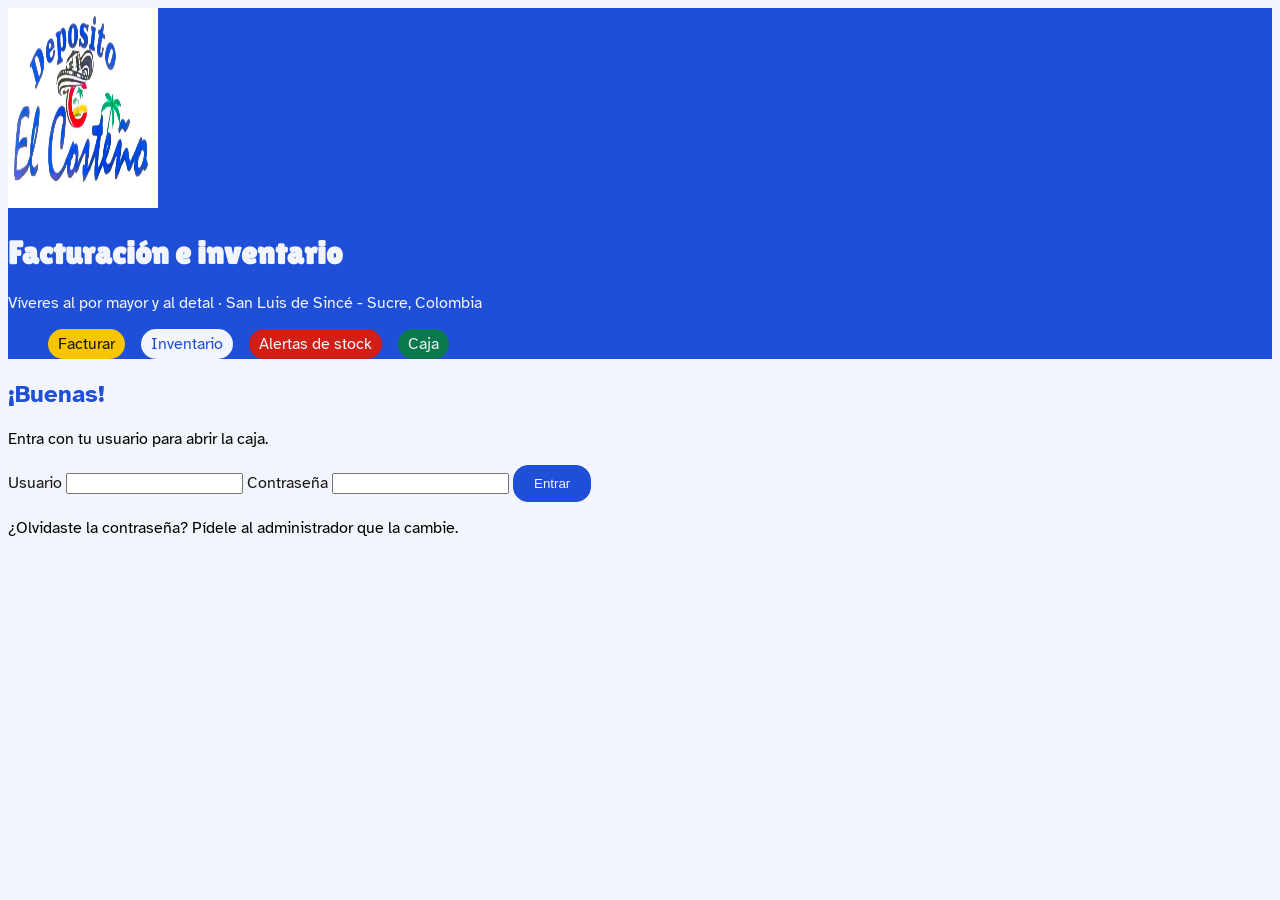
==== index.html @ bb350d9c "Maqueta la pantalla de inicio de sesión del ERP" ====
<!DOCTYPE html>
<html lang="es">

<head>
    <meta charset="UTF-8">
    <meta name="viewport" content="width=device-width, initial-scale=1.0">
    <title>Depósito El Costeño</title>
    <link rel="preconnect" href="https://fonts.googleapis.com">
    <link rel="preconnect" href="https://fonts.gstatic.com" crossorigin>
    <link
        href="https://fonts.googleapis.com/css2?family=Atkinson+Hyperlegible+Mono:ital,wght@0,200..800;1,200..800&family=Atkinson+Hyperlegible:ital,wght@0,400;0,700;1,400;1,700&family=Lilita+One&display=swap"
        rel="stylesheet">
    <link rel="stylesheet" href="style.css">
</head>

<body>
    <header>
        <img width="150" height="200" alt="Logo del Depósito El Costeño" class="logo" src="imagen/logo.jpeg">
        <h1 class="texto-blanco texto1">Facturación e inventario</h1>
        <p class="texto-blanco">Víveres al por mayor y al detal &middot; San Luis de Sincé - Sucre, Colombia</p>
        <ul class="texto-blanco lista">
            <li class="etiqueta texto-negro etiqueta-facturar">Facturar</li>
            <li class="etiqueta texto-azul etiqueta-inventario">Inventario</li>
            <li class="etiqueta etiqueta-stock">Alertas de stock</li>
            <li class="etiqueta etiqueta-caja">Caja</li>
        </ul>
    </header>
    <section>
        <h2 class="texto-azul">¡Buenas!</h2>
        <p>Entra con tu usuario para abrir la caja.</p>
        <form>
            <label for="usuario" class="texto-negro">Usuario</label>
            <input type="text" id="usuario">
            <label for="clave" class="texto-negro">Contraseña</label>
            <input type="password" id="clave">
            <button type="submit" class="boton-azul boton">Entrar</button>
        </form>
        <p>¿Olvidaste la contraseña? Pídele al administrador que la cambie.</p>
    </section>
</body>

</html>
---- style.css ----
:root {
    --main-azul-costeno-color: #1e4fd6;
    --main-amarillo-arena-color: #f7c600;
    --main-rojo-de-la-c-color: #d21f16;
    --main-verde-palma-color: #0a7a4c;
    --main-negro-sombrero-color: #161616;
    --main-fondo-blanco-color: #f2f5fc;
    --main-texto-lilita-one: "Lilita One", sans-serif;
    --main-texto-atkinson-hyperlegible: "Atkinson Hyperlegible", sans-serif;
    --main-texto-atkinson-hyperlegible-mono: "Atkinson Hyperlegible Mono", sans-serif;
}

body {
    background-color: var(--main-fondo-blanco-color);
    font-family: var(--main-texto-atkinson-hyperlegible);
}

header {
    background-color: var(--main-azul-costeno-color);
}

.texto-blanco {
    color: var(--main-fondo-blanco-color);
}

.texto-negro {
    color: var(--main-negro-sombrero-color);
}

.texto-azul {
    color: var(--main-azul-costeno-color);
}

.boton-azul {
    background-color: var(--main-azul-costeno-color);
    color: var(--main-fondo-blanco-color);
    border: var(--main-azul-costeno-color) 1px solid;
}

.boton {
    border-radius: 15px;
    padding: 10px 20px;
}

.texto1 {
    font-family: var(--main-texto-lilita-one);
}

.texto2 {
    font-family: var(--main-texto-atkinson-hyperlegible);
}

.texto3 {
    font-family: var(--main-texto-atkinson-hyperlegible-mono);
}

.lista {
    list-style: none;
    display: flex;
    flex-direction: row;
    gap: 1rem;
}

.etiqueta {
    border: unset;
    border-radius: 20px;
    padding: 5px 10px;
}

.etiqueta-inventario {
    background-color: var(--main-fondo-blanco-color);
}

.etiqueta-facturar {
    background-color: var(--main-amarillo-arena-color);
}

.etiqueta-stock {
    background-color: var(--main-rojo-de-la-c-color);
}

.etiqueta-caja {
    background-color: var(--main-verde-palma-color);
}
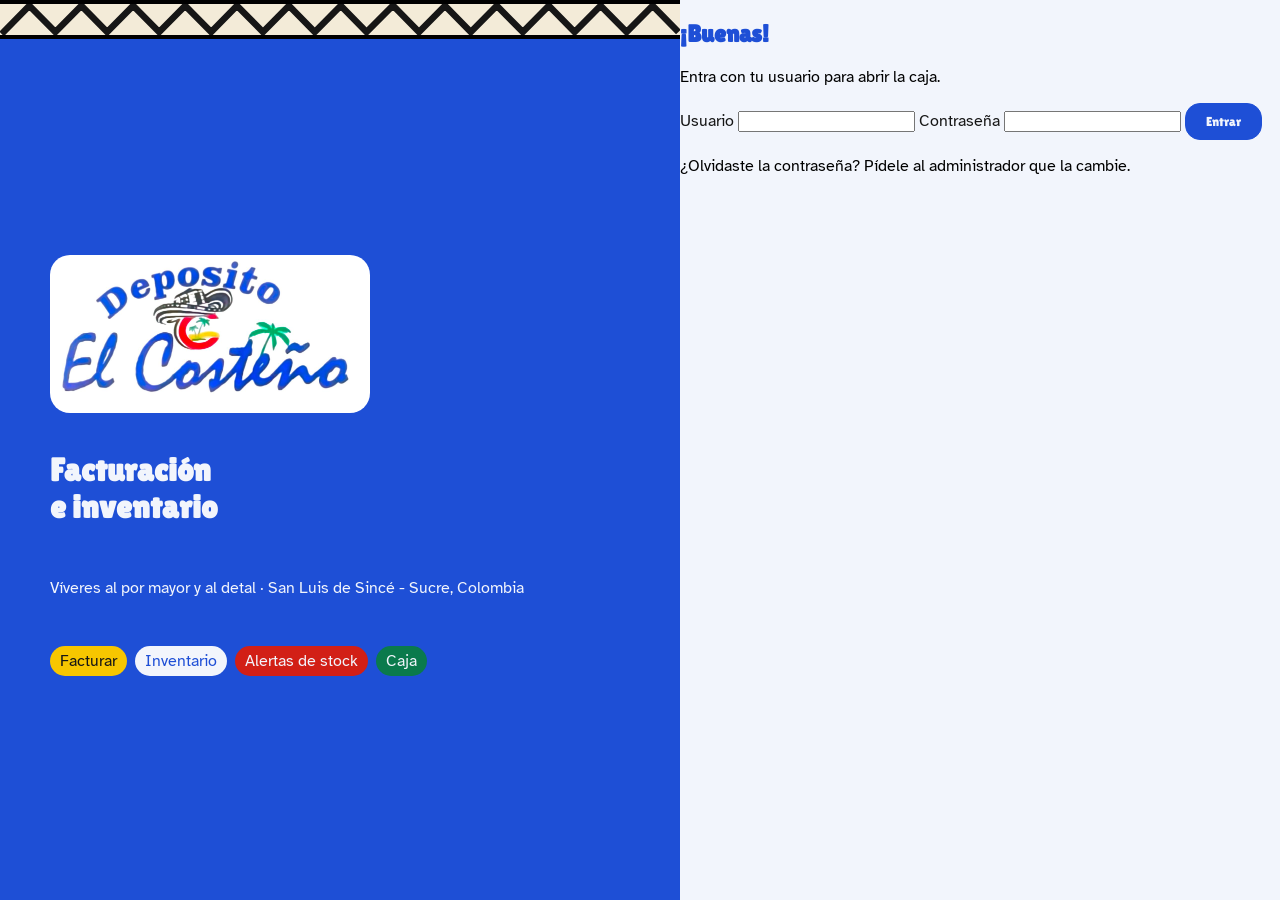
==== commit 71218298: "Divide el inicio de sesión en dos columnas y arma el panel azul" ====
--- a/index.html
+++ b/index.html
@@ -15,25 +15,32 @@
 
 <body>
     <header>
-        <img width="150" height="200" alt="Logo del Depósito El Costeño" class="logo" src="imagen/logo.jpeg">
-        <h1 class="texto-blanco texto1">Facturación e inventario</h1>
-        <p class="texto-blanco">Víveres al por mayor y al detal &middot; San Luis de Sincé - Sucre, Colombia</p>
-        <ul class="texto-blanco lista">
-            <li class="etiqueta texto-negro etiqueta-facturar">Facturar</li>
-            <li class="etiqueta texto-azul etiqueta-inventario">Inventario</li>
-            <li class="etiqueta etiqueta-stock">Alertas de stock</li>
-            <li class="etiqueta etiqueta-caja">Caja</li>
-        </ul>
+        <svg viewBox="0 0 311.1 14.4" class="franja-vueltiao" aria-hidden="true">
+            <polyline points="0.7,13.7 13.4,0.8 25.3,12.8 37.2,0.8 49,12.8 60.9,0.8 72.8,12.8 84.7,0.8 96.6,12.8 108.4,0.8
+	120.3,12.8 132.2,0.8 144,12.8 155.9,0.8 167.7,12.8 179.8,0.7 191.7,12.8 203.6,0.8 215.4,12.8 227.3,0.8 239.2,12.8 251.1,0.8 
+	262.9,12.8 274.8,0.8 286.7,12.8 298.6,0.8 310.4,12.8 "></polyline>
+        </svg>
+        <div class="panel-contenido">
+            <img width="320" height="158" alt="Logo del Depósito El Costeño" class="logo" src="imagen/logo.jpeg">
+            <h1 class="texto-blanco texto1">Facturación <br> e inventario</h1>
+            <p class="texto-blanco">Víveres al por mayor y al detal &middot; San Luis de Sincé - Sucre, Colombia</p>
+            <ul class="texto-blanco lista">
+                <li class="etiqueta texto-negro etiqueta-facturar">Facturar</li>
+                <li class="etiqueta texto-azul etiqueta-inventario">Inventario</li>
+                <li class="etiqueta etiqueta-stock">Alertas de stock</li>
+                <li class="etiqueta etiqueta-caja">Caja</li>
+            </ul>
+        </div>
     </header>
     <section>
-        <h2 class="texto-azul">¡Buenas!</h2>
+        <h2 class="texto-azul texto1">¡Buenas!</h2>
         <p>Entra con tu usuario para abrir la caja.</p>
         <form>
             <label for="usuario" class="texto-negro">Usuario</label>
             <input type="text" id="usuario">
             <label for="clave" class="texto-negro">Contraseña</label>
             <input type="password" id="clave">
-            <button type="submit" class="boton-azul boton">Entrar</button>
+            <button type="submit" class="boton-azul boton texto1">Entrar</button>
         </form>
         <p>¿Olvidaste la contraseña? Pídele al administrador que la cambie.</p>
     </section>
--- a/style.css
+++ b/style.css
@@ -5,6 +5,7 @@
     --main-verde-palma-color: #0a7a4c;
     --main-negro-sombrero-color: #161616;
     --main-fondo-blanco-color: #f2f5fc;
+    --main-crema-color: #f3ebd8;
     --main-texto-lilita-one: "Lilita One", sans-serif;
     --main-texto-atkinson-hyperlegible: "Atkinson Hyperlegible", sans-serif;
     --main-texto-atkinson-hyperlegible-mono: "Atkinson Hyperlegible Mono", sans-serif;
@@ -13,10 +14,46 @@
 body {
     background-color: var(--main-fondo-blanco-color);
     font-family: var(--main-texto-atkinson-hyperlegible);
+    display: flex;
+    min-height: 100vh;
+    margin: 0;
+    flex-wrap: wrap;
+
 }
 
 header {
     background-color: var(--main-azul-costeno-color);
+    display: flex;
+    flex-direction: column;
+    justify-content: space-between;
+    gap: 0.5rem;
+    flex: 1 1 560px;
+}
+
+.panel-contenido {
+    flex: 1;
+    display: flex;
+    flex-direction: column;
+    justify-content: center;
+    gap: 1rem;
+    padding-left: 50px;
+}
+
+section {
+    flex: 1 1 480px;
+}
+
+.logo {
+    border-radius: 20px;
+}
+
+.franja-vueltiao {
+    fill: none;
+    stroke: var(--main-negro-sombrero-color);
+    stroke-width: 3;
+    border-top: 4px solid;
+    border-bottom: 4px solid;
+    background-color: var(--main-crema-color);
 }
 
 .texto-blanco {
@@ -58,7 +95,8 @@
     list-style: none;
     display: flex;
     flex-direction: row;
-    gap: 1rem;
+    gap: 0.5rem;
+    padding-left: 0;
 }
 
 .etiqueta {
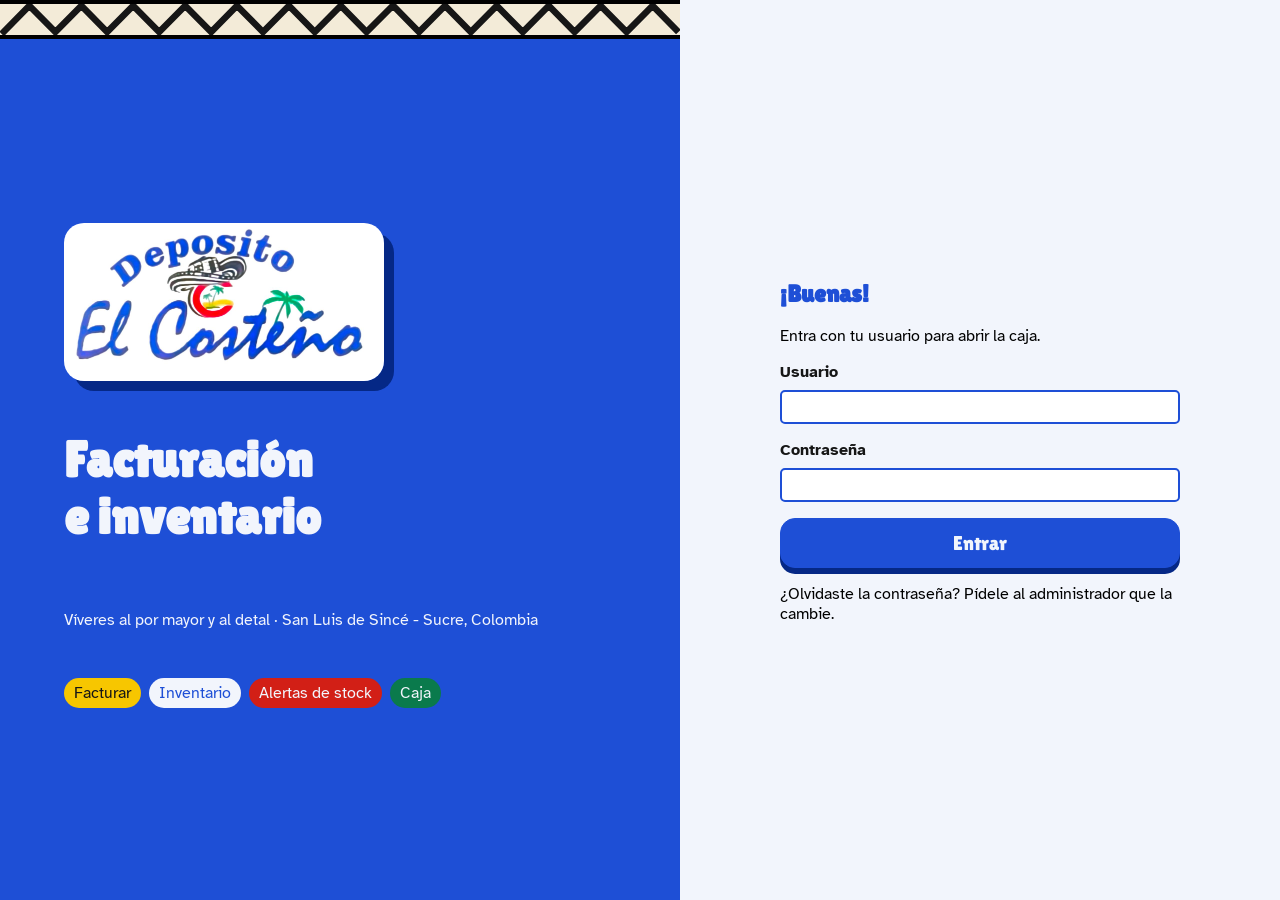
==== commit 3236764f: "Da estilo al formulario de inicio de sesión" ====
--- a/index.html
+++ b/index.html
@@ -32,18 +32,24 @@
             </ul>
         </div>
     </header>
-    <section>
-        <h2 class="texto-azul texto1">¡Buenas!</h2>
-        <p>Entra con tu usuario para abrir la caja.</p>
-        <form>
-            <label for="usuario" class="texto-negro">Usuario</label>
-            <input type="text" id="usuario">
-            <label for="clave" class="texto-negro">Contraseña</label>
-            <input type="password" id="clave">
-            <button type="submit" class="boton-azul boton texto1">Entrar</button>
-        </form>
-        <p>¿Olvidaste la contraseña? Pídele al administrador que la cambie.</p>
-    </section>
+    <main>
+        <div class="formulario-sesion">
+            <h2 class="texto-azul texto1">¡Buenas!</h2>
+            <p>Entra con tu usuario para abrir la caja.</p>
+            <form>
+                <div class="campo">
+                    <label for="usuario" class="texto-negro">Usuario</label>
+                    <input type="text" id="usuario">
+                </div>
+                <div class="campo">
+                    <label for="clave" class="texto-negro">Contraseña</label>
+                    <input type="password" id="clave">
+                </div>
+                <button type="submit" class="boton-azul boton texto1">Entrar</button>
+            </form>
+            <p>¿Olvidaste la contraseña? Pídele al administrador que la cambie.</p>
+        </div>
+    </main>
 </body>
 
 </html>
--- a/style.css
+++ b/style.css
@@ -6,6 +6,7 @@
     --main-negro-sombrero-color: #161616;
     --main-fondo-blanco-color: #f2f5fc;
     --main-crema-color: #f3ebd8;
+    --main-azul-sombra-color: #052886;
     --main-texto-lilita-one: "Lilita One", sans-serif;
     --main-texto-atkinson-hyperlegible: "Atkinson Hyperlegible", sans-serif;
     --main-texto-atkinson-hyperlegible-mono: "Atkinson Hyperlegible Mono", sans-serif;
@@ -25,9 +26,12 @@
     background-color: var(--main-azul-costeno-color);
     display: flex;
     flex-direction: column;
-    justify-content: space-between;
     gap: 0.5rem;
     flex: 1 1 560px;
+}
+
+h1 {
+    font-size: 50px;
 }
 
 .panel-contenido {
@@ -36,15 +40,26 @@
     flex-direction: column;
     justify-content: center;
     gap: 1rem;
-    padding-left: 50px;
+    padding: 48px 64px;
 }
 
-section {
+main {
     flex: 1 1 480px;
+    display: flex;
+    flex-direction: column;
+    justify-content: center;
+    align-items: center;
+}
+
+.campo {
+    display: flex;
+    flex-direction: column;
+    gap: 0.5rem;
 }
 
 .logo {
     border-radius: 20px;
+    box-shadow: 10px 10px 0 var(--main-azul-sombra-color);
 }
 
 .franja-vueltiao {
@@ -72,6 +87,9 @@
     background-color: var(--main-azul-costeno-color);
     color: var(--main-fondo-blanco-color);
     border: var(--main-azul-costeno-color) 1px solid;
+    height: 50px;
+    box-shadow: 0 6px 0 var(--main-azul-sombra-color);
+    font-size: 20px;
 }
 
 .boton {
@@ -119,4 +137,37 @@
 
 .etiqueta-caja {
     background-color: var(--main-verde-palma-color);
+}
+
+form {
+    display: flex;
+    flex-direction: column;
+    gap: 1rem;
+}
+
+label {
+    font-weight: 700;
+}
+
+input {
+    border-radius: 5px;
+    height: 30px;
+    border: 2px solid var(--main-azul-costeno-color);
+    padding: 0 16px;
+}
+
+.formulario-sesion {
+    width: 100%;
+    max-width: 400px;
+}
+
+@media(max-width:768px) {
+    .lista {
+        display: none;
+    }
+
+    input {
+        height: 54px;
+    }
+
 }
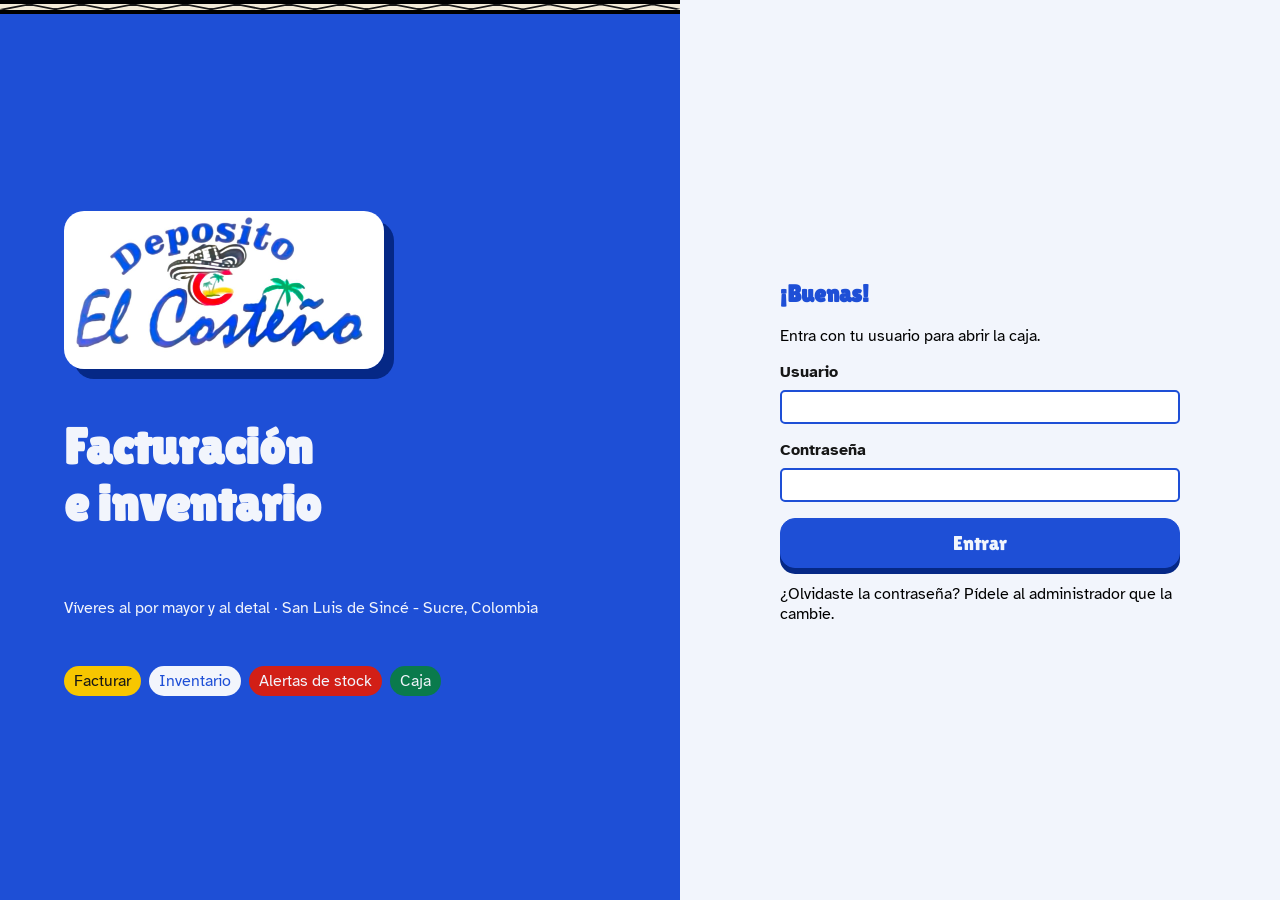
==== commit 97081200: "Reduce el alto y ajusta el ancho de la franja vueltiao" ====
--- a/index.html
+++ b/index.html
@@ -15,10 +15,10 @@
 
 <body>
     <header>
-        <svg viewBox="0 0 311.1 14.4" class="franja-vueltiao" aria-hidden="true">
-            <polyline points="0.7,13.7 13.4,0.8 25.3,12.8 37.2,0.8 49,12.8 60.9,0.8 72.8,12.8 84.7,0.8 96.6,12.8 108.4,0.8
+        <svg viewBox="0 0 311.1 14.4" preserveAspectRatio="none" class="franja-vueltiao" aria-hidden="true">
+            <polyline vector.effect="non-scaling-stroke" points="0.7,13.7 13.4,0.8 25.3,12.8 37.2,0.8 49,12.8 60.9,0.8 72.8,12.8 84.7,0.8 96.6,12.8 108.4,0.8
 	120.3,12.8 132.2,0.8 144,12.8 155.9,0.8 167.7,12.8 179.8,0.7 191.7,12.8 203.6,0.8 215.4,12.8 227.3,0.8 239.2,12.8 251.1,0.8 
-	262.9,12.8 274.8,0.8 286.7,12.8 298.6,0.8 310.4,12.8 "></polyline>
+	262.9,12.8 274.8,0.8 286.7,12.8 298.6,0.8 310.4,12.8 " ></polyline>
         </svg>
         <div class="panel-contenido">
             <img width="320" height="158" alt="Logo del Depósito El Costeño" class="logo" src="imagen/logo.jpeg">
--- a/style.css
+++ b/style.css
@@ -69,6 +69,8 @@
     border-top: 4px solid;
     border-bottom: 4px solid;
     background-color: var(--main-crema-color);
+    width: 100%;
+    height: 6px;
 }
 
 .texto-blanco {
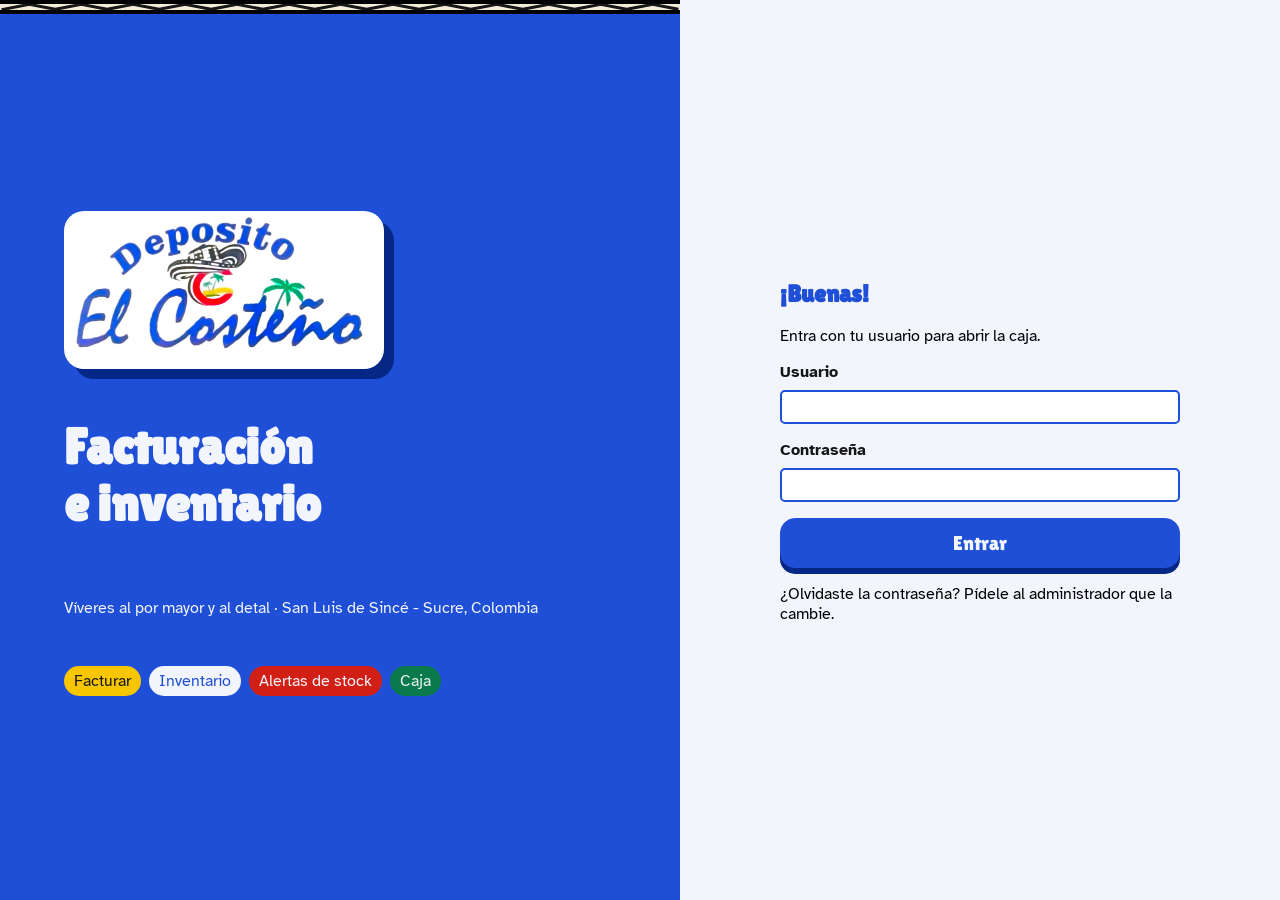
==== commit b0e2b3f6: "Corrige el atributo vector-effect de la franja vueltiao" ====
--- a/index.html
+++ b/index.html
@@ -16,7 +16,7 @@
 <body>
     <header>
         <svg viewBox="0 0 311.1 14.4" preserveAspectRatio="none" class="franja-vueltiao" aria-hidden="true">
-            <polyline vector.effect="non-scaling-stroke" points="0.7,13.7 13.4,0.8 25.3,12.8 37.2,0.8 49,12.8 60.9,0.8 72.8,12.8 84.7,0.8 96.6,12.8 108.4,0.8
+            <polyline vector-effect="non-scaling-stroke" points="0.7,13.7 13.4,0.8 25.3,12.8 37.2,0.8 49,12.8 60.9,0.8 72.8,12.8 84.7,0.8 96.6,12.8 108.4,0.8
 	120.3,12.8 132.2,0.8 144,12.8 155.9,0.8 167.7,12.8 179.8,0.7 191.7,12.8 203.6,0.8 215.4,12.8 227.3,0.8 239.2,12.8 251.1,0.8 
 	262.9,12.8 274.8,0.8 286.7,12.8 298.6,0.8 310.4,12.8 " ></polyline>
         </svg>
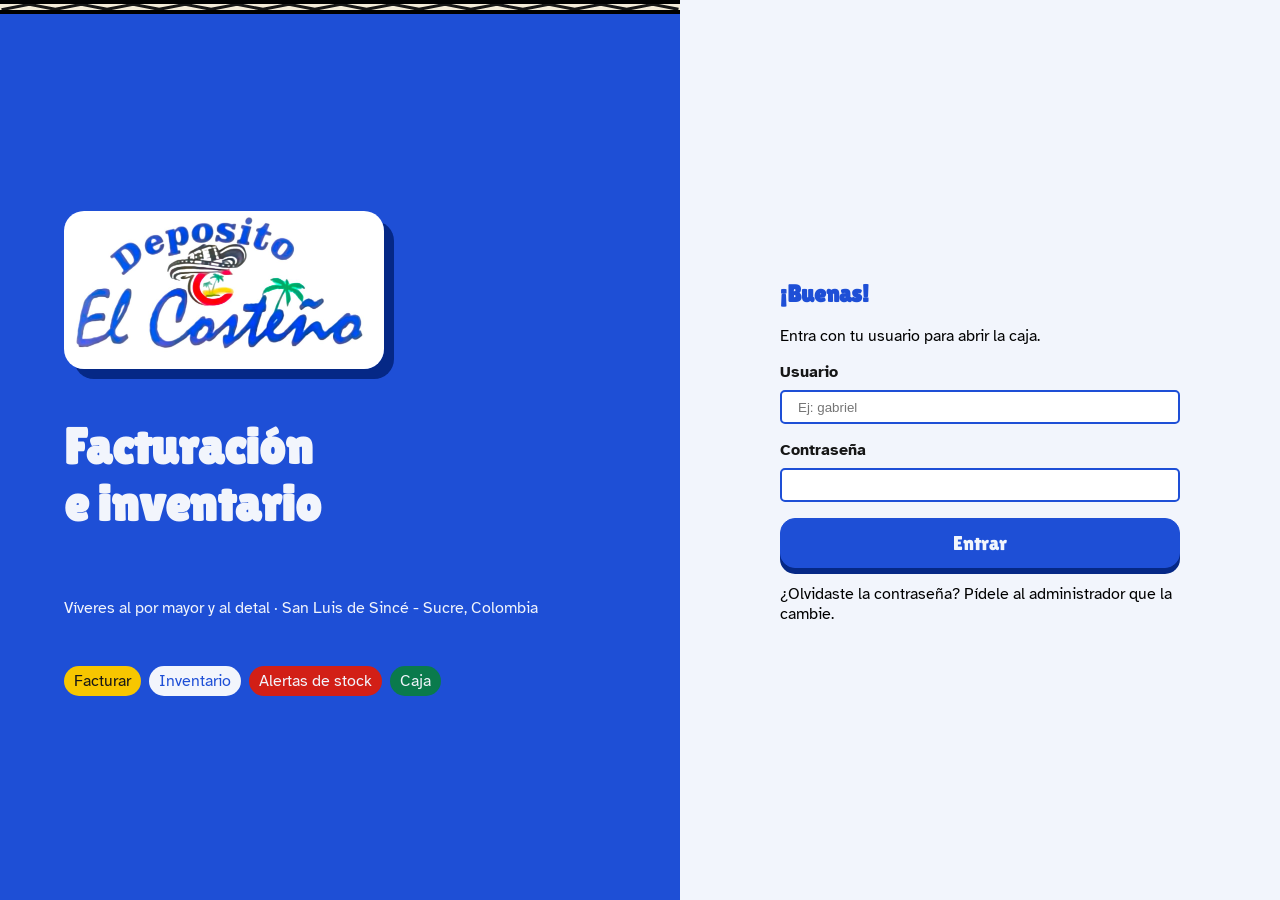
==== commit ec5d5ead: "Agrega un placeholder al campo de usuario" ====
--- a/index.html
+++ b/index.html
@@ -39,7 +39,7 @@
             <form>
                 <div class="campo">
                     <label for="usuario" class="texto-negro">Usuario</label>
-                    <input type="text" id="usuario">
+                    <input type="text" id="usuario" placeholder="Ej: gabriel">
                 </div>
                 <div class="campo">
                     <label for="clave" class="texto-negro">Contraseña</label>
